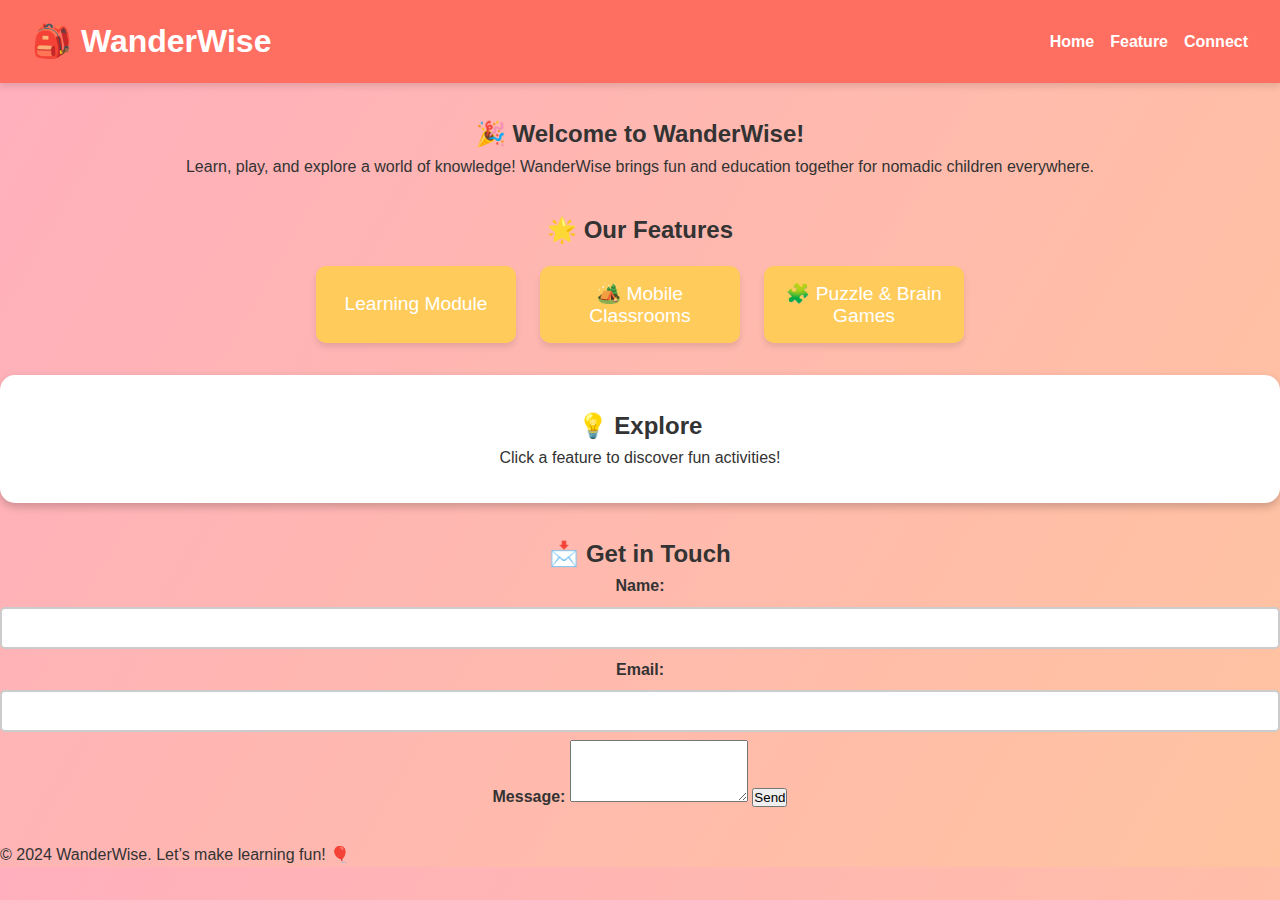
==== index.html @ 6f7ad701 "Add files via upload" ====
<!DOCTYPE html>
<html lang="en">
<head>
    <meta charset="UTF-8">
    <meta name="viewport" content="width=device-width, initial-scale=1.0">
    <title>WanderWise - Learn Through Play</title>
    <link rel="stylesheet" href="styles.css">
</head>
<body>
    <header>
        <div class="logo">
            <h1>🎒 WanderWise</h1>
        </div>
        <nav>
            <ul class="nav-links">
                <li><a href="index.html">Home</a></li>
                <li><a href="index.html">Feature</a></li>
                <li><a href="index.html">Connect</a></li>
            </ul>
        </nav>
    </header>

    <main>
        <section id="about">
            <h2>🎉 Welcome to WanderWise!</h2>
            <p>Learn, play, and explore a world of knowledge! WanderWise brings fun and education together for nomadic children everywhere.</p>
        </section>

        <section id="features">
            <h2>🌟 Our Features</h2>
            <div class="features-grid">
		        <button class="feature-btn" onclick="window.location.href='learning-module.html'">Learning Module</button>
                <button class="feature-btn" onclick="window.location.href='mobile-classroom.html'">🏕️ Mobile Classrooms</button>
                <button class="feature-btn" onclick="window.location.href='puzzle-games.html'">🧩 Puzzle & Brain Games</button>
            </div>
        </section>

        <section id="dynamic-content">
            <h2>💡 Explore</h2>
            <div id="content-area">
                <p>Click a feature to discover fun activities!</p>
            </div>
        </section>

        <section id="contact">
            <h2>📩 Get in Touch</h2>
            <form id="contact-form">
                <label for="name">Name:</label>
                <input type="text" id="name" name="name" required>

                <label for="email">Email:</label>
                <input type="email" id="email" name="email" required>

                <label for="message">Message:</label>
                <textarea id="message" name="message" rows="4" required></textarea>

                <button type="submit">Send</button>
            </form>
        </section>
    </main>

    <footer>
        <p>© 2024 WanderWise. Let’s make learning fun! 🎈</p>
    </footer>

    <script src="scripts.js"></script>
</body>
</html>
---- styles.css ----
/* General Reset */
* {
    margin: 0;
    padding: 0;
    box-sizing: border-box;
}

body {
    font-family: 'Comic Sans MS', cursive, sans-serif;
    line-height: 1.6;
    background: linear-gradient(120deg, #ffafbd, #ffc3a0);
    color: #333;
}

header {
    display: flex;
    justify-content: space-between;
    align-items: center;
    background: #ff6f61;
    color: #fff;
    padding: 1rem 2rem;
    box-shadow: 0px 4px 6px rgba(0, 0, 0, 0.1);
}

header .logo h1 {
    font-size: 2rem;
}

nav ul {
    list-style: none;
    display: flex;
}

nav ul li {
    margin-left: 1rem;
}

nav ul li a {
    text-decoration: none;
    color: #fff;
    font-weight: bold;
    transition: color 0.3s;
}

nav ul li a:hover {
    color: #ffeb3b;
}

main {
    margin-top: 2rem;
}

section {
    margin-bottom: 2rem;
    text-align: center;
}

.features-grid, .sub-feature-grid {
    display: flex;
    justify-content: center;
    flex-wrap: wrap;
    gap: 1.5rem;
    margin-top: 1rem;
}

.feature-btn, .sub-feature-btn {
    padding: 1rem;
    font-size: 1.2rem;
    background: #ffcc5c;
    color: #fff;
    border: none;
    border-radius: 10px;
    cursor: pointer;
    box-shadow: 0px 4px 6px rgba(0, 0, 0, 0.1);
    transition: all 0.3s ease-in-out;
    text-align: center;
    width: 200px;
}

.feature-btn:hover, .sub-feature-btn:hover {
    background: #ff6f61;
    transform: scale(1.1);
}

#dynamic-content {
    text-align: center;
    margin-top: 2rem;
    padding: 2rem;
    background: #fff;
    border-radius: 15px;
    box-shadow: 0 4px 8px rgba(0, 0, 0, 0.2);
}

form label {
    margin: 0.5rem 0 0.2rem;
    color: #333;
    font-weight: bold;
}

input[type="text"], input[type="password"], input[type="email"], input[type="number"] {
    width: 100%; /* Full-width */
    padding: 10px; /* Add padding for a comfortable feel */
    margin: 8px 0; /* Add some margin for spacing */
    box-sizing: border-box; /* Ensure padding doesn't affect width */
    border: 2px solid #ccc; /* Default border */
    border-radius: 5px; /* Rounded corners */
    font-size: 16px; /* Set font size */
    transition: border-color 0.3s, box-shadow 0.3s; /* Smooth hover effects */
}

/* Add focus effect */
input[type="text"]:focus, 
input[type="password"]:focus, 
input[type="email"]:focus, 
input[type="number"]:focus {
    border-color: #007BFF; /* Highlight border */
    box-shadow: 0 0 5px rgba(0, 123, 255, 0.5); /* Add glowing effect */
    outline: none; /* Remove the default outline */
}
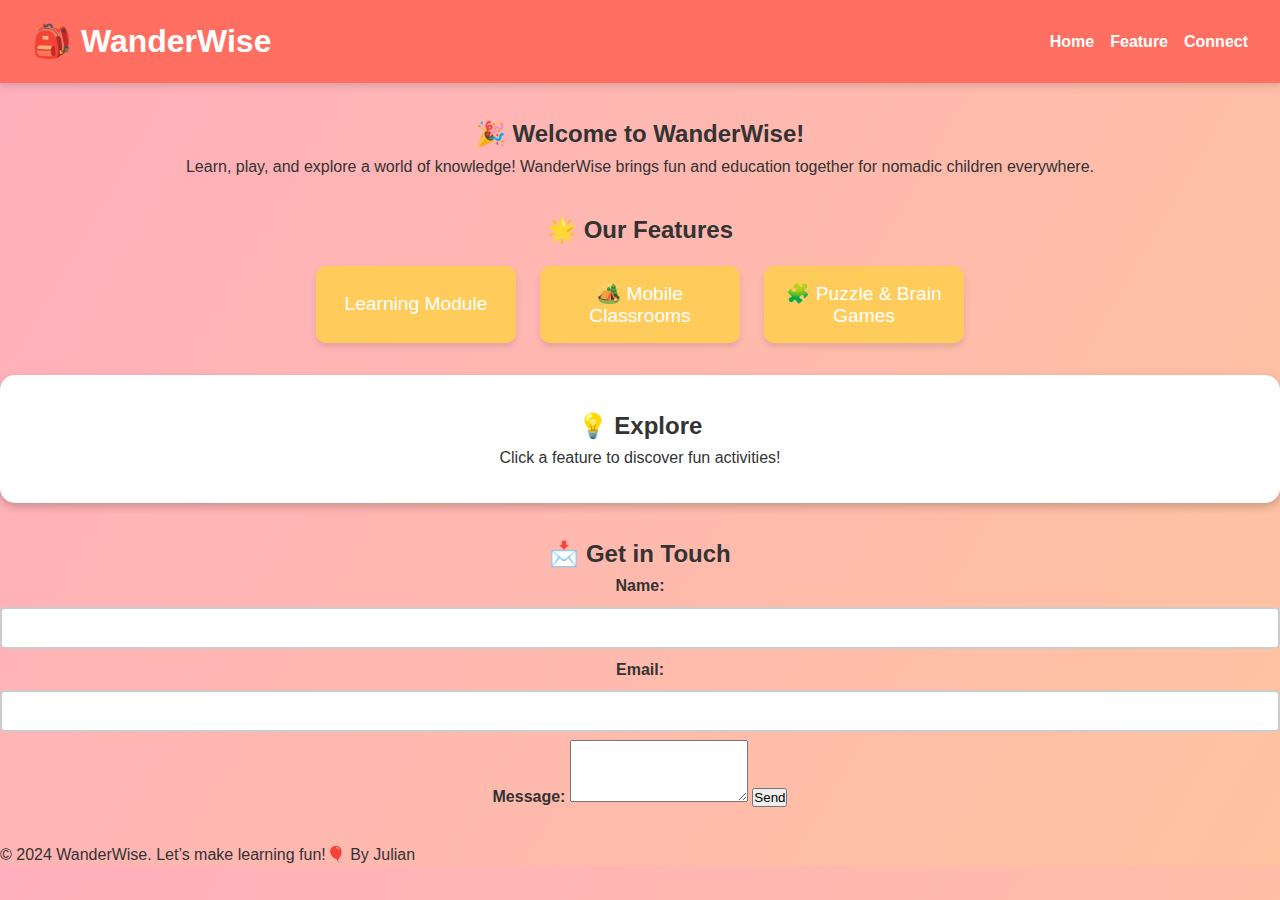
==== commit 14670c65: "Update index.html" ====
--- a/index.html
+++ b/index.html
@@ -60,7 +60,8 @@
     </main>
 
     <footer>
-        <p>© 2024 WanderWise. Let’s make learning fun! 🎈</p>
+        <p>© 2024 WanderWise. Let’s make learning fun!🎈 By Julian</p>
+	
     </footer>
 
     <script src="scripts.js"></script>
